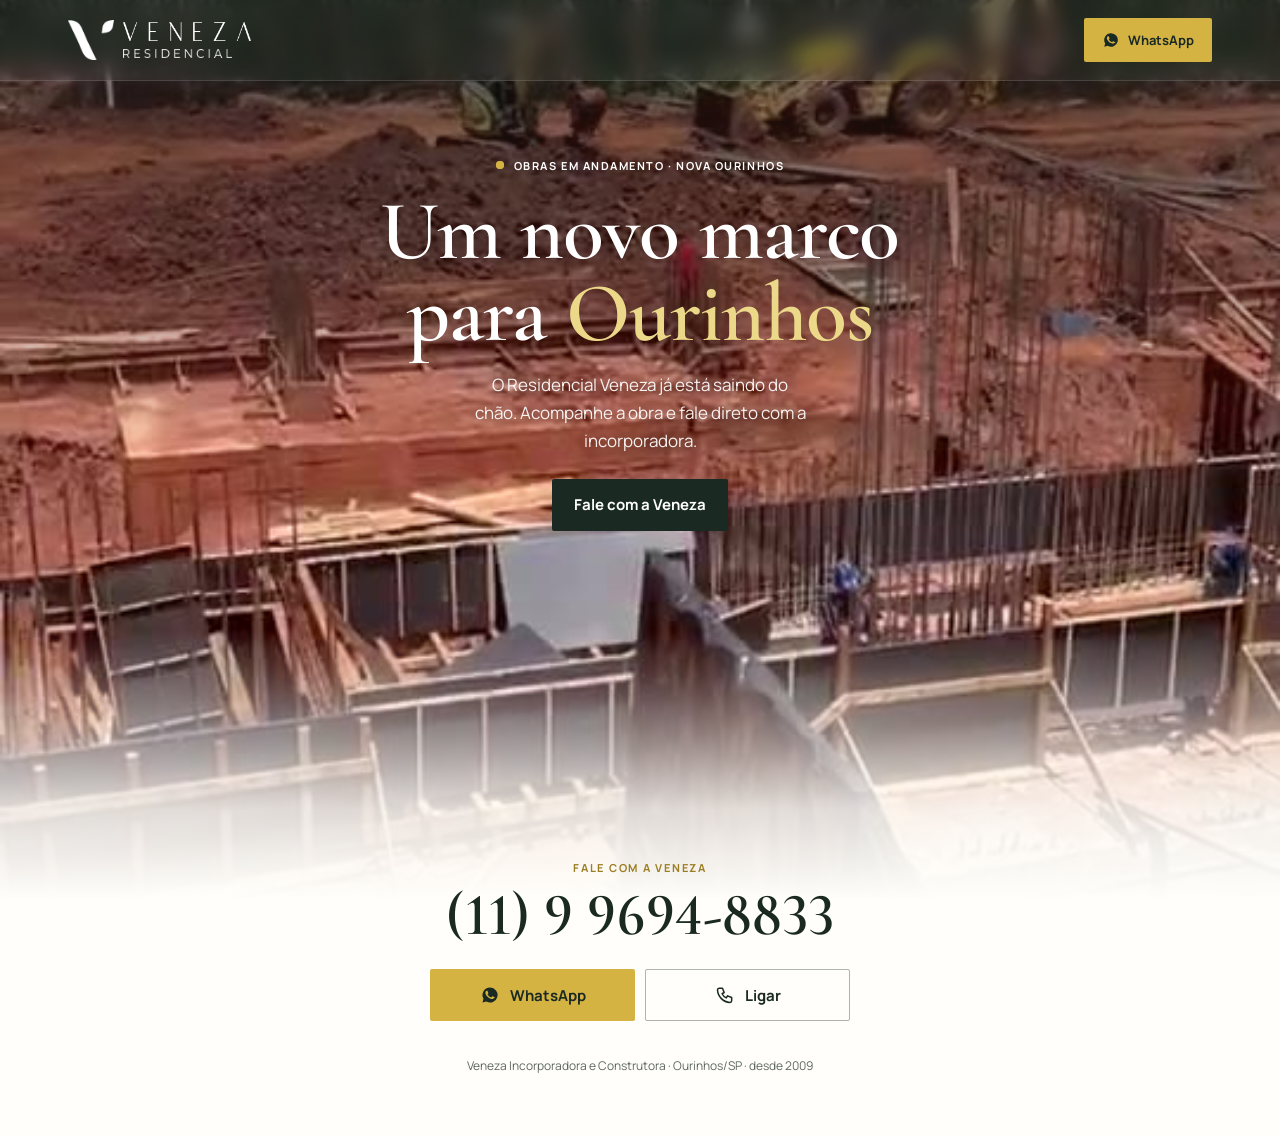
==== hero-b.html @ 21c73be9 "V3: teste de hero no estilo da referência (hero-b.html) Página separada para comparação, sem alterar" ====
<!DOCTYPE html>
<html lang="pt-BR">
<head>
  <meta charset="UTF-8">
  <meta name="viewport" content="width=device-width, initial-scale=1.0, viewport-fit=cover">
  <title>Residencial Veneza | Ourinhos</title>
  <meta name="robots" content="noindex">
  <meta name="description" content="Residencial Veneza, da Veneza Incorporadora e Construtora. Obras em andamento em Nova Ourinhos, Ourinhos/SP. Fale com a Veneza.">
  <meta name="theme-color" content="#1A2922">
  <meta property="og:type" content="website">
  <meta property="og:locale" content="pt_BR">
  <meta property="og:title" content="Residencial Veneza | Ourinhos">
  <meta property="og:description" content="Obras em andamento em Nova Ourinhos. Fale com a Veneza.">
  <meta property="og:image" content="img/obra-poster.jpg">
  <link rel="icon" type="image/png" href="img/favicon.png">
  <link rel="apple-touch-icon" href="img/apple-touch-icon.png">

  <link rel="preconnect" href="https://fonts.googleapis.com">
  <link rel="preconnect" href="https://fonts.gstatic.com" crossorigin>
  <link rel="stylesheet" href="https://fonts.googleapis.com/css2?family=Cormorant+Garamond:wght@500;600&family=Manrope:wght@400;500;600;700&display=swap">
  <link rel="stylesheet" href="hero-b.css">
</head>
<body>

  <!-- Menu fixo com efeito de vidro -->
  <header class="header">
    <div class="header__inner">
      <a class="header__brand" href="#" aria-label="Veneza Residencial">
        <img class="header__mark" src="img/logo-v.png" alt="" width="110" height="96">
        <span class="header__brand-text">
          <img class="header__logo" src="img/logo-veneza.png" alt="" width="440" height="65">
          <img class="header__sub" src="img/logo-residencial.png" alt="" width="560" height="46">
        </span>
      </a>
      <a class="btn btn--gold header__wa" href="https://wa.me/5511996948833?text=Ol%C3%A1%2C%20gostaria%20de%20informa%C3%A7%C3%B5es%20sobre%20o%20Residencial%20Veneza" target="_blank" rel="noopener" aria-label="Falar com a Veneza pelo WhatsApp">
        <svg class="btn__icon" viewBox="0 0 24 24" aria-hidden="true"><path class="fill" d="M12 3a9 9 0 0 0-7.8 13.5L3 21l4.6-1.2A9 9 0 1 0 12 3zm4.6 12.6c-.2.6-1.1 1.1-1.6 1.2-.4.1-1 .1-1.6-.1-.4-.1-.9-.3-1.5-.6-2.6-1.1-4.3-3.8-4.4-3.9-.1-.2-1-1.4-1-2.7s.7-1.9.9-2.2c.2-.3.5-.3.7-.3h.5c.2 0 .4 0 .6.5l.8 2c.1.2.1.3 0 .5l-.3.5-.4.4c-.1.1-.3.3-.1.6.2.3.7 1.2 1.6 1.9 1.1 1 2 1.3 2.3 1.4.3.1.5.1.6-.1l.8-1c.2-.3.4-.2.6-.1l1.9.9c.3.1.5.2.5.3.1.2.1.7-.1 1.2z"/></svg><span class="header__wa-text">WhatsApp</span>
      </a>
    </div>
  </header>

  <main>
    <!-- HERO: título no alto, vídeo da obra dissolvendo no fundo claro -->
    <section class="hero" aria-labelledby="hero-title">
      <video class="hero__video stage__video" muted loop playsinline preload="none"
             poster="img/obra-poster.jpg" aria-hidden="true" data-src="video/obra.mp4"></video>
      <div class="hero__shade" aria-hidden="true"></div>
      <div class="hero__text">
        <p class="hero__eyebrow"><span class="hero__dot" aria-hidden="true"></span>Obras em andamento · Nova Ourinhos</p>
        <h1 class="hero__title" id="hero-title">Um novo marco<br> para <em>Ourinhos</em></h1>
        <p class="hero__lead">O Residencial Veneza já está saindo do chão. Acompanhe a obra e fale direto com a incorporadora.</p>
        <a class="btn btn--dark hero__cta" href="#contato">Fale com a Veneza</a>
      </div>
    </section>

    <!-- CONTATO -->
    <section class="contact" id="contato" aria-labelledby="contact-title">
      <p class="contact__label" id="contact-title">Fale com a Veneza</p>
      <p class="contact__phone">(11) 9 9694-8833</p>
      <div class="contact__actions">
        <a class="btn btn--gold" href="https://wa.me/5511996948833?text=Ol%C3%A1%2C%20gostaria%20de%20informa%C3%A7%C3%B5es%20sobre%20o%20Residencial%20Veneza" target="_blank" rel="noopener"><svg class="btn__icon" viewBox="0 0 24 24" aria-hidden="true"><path class="fill" d="M12 3a9 9 0 0 0-7.8 13.5L3 21l4.6-1.2A9 9 0 1 0 12 3zm4.6 12.6c-.2.6-1.1 1.1-1.6 1.2-.4.1-1 .1-1.6-.1-.4-.1-.9-.3-1.5-.6-2.6-1.1-4.3-3.8-4.4-3.9-.1-.2-1-1.4-1-2.7s.7-1.9.9-2.2c.2-.3.5-.3.7-.3h.5c.2 0 .4 0 .6.5l.8 2c.1.2.1.3 0 .5l-.3.5-.4.4c-.1.1-.3.3-.1.6.2.3.7 1.2 1.6 1.9 1.1 1 2 1.3 2.3 1.4.3.1.5.1.6-.1l.8-1c.2-.3.4-.2.6-.1l1.9.9c.3.1.5.2.5.3.1.2.1.7-.1 1.2z"/></svg> WhatsApp</a>
        <a class="btn btn--line" href="tel:+5511996948833"><svg class="btn__icon" viewBox="0 0 24 24" aria-hidden="true"><path class="line" d="M5 4h4l2 5-2.5 1.5a11 11 0 0 0 5 5L15 13l5 2v4a2 2 0 0 1-2 2A16 16 0 0 1 3 6a2 2 0 0 1 2-2z"/></svg> Ligar</a>
      </div>
      <p class="foot">Veneza Incorporadora e Construtora · Ourinhos/SP · desde 2009</p>
    </section>
  </main>

  <script src="script.js"></script>
</body>
</html>
---- hero-b.css ----
/* =========================================================
   VENEZA v3 — TESTE DE HERO (referência "Stayli"):
   título no alto, vídeo da obra se dissolvendo no fundo claro,
   contato logo abaixo. Pensado primeiro para o celular.
   ========================================================= */
:root {
  --verde-900: #0F1A14;
  --verde-700: #1A2922;
  --dourado: #D4B343;
  --dourado-claro: #ECD889;
  --dourado-texto: #9C7E22;
  --fundo: #FFFEFA;        /* branco-quente das versões anteriores */
  --texto-titulo: #1A2A20;
  --texto-corpo: #5E6761;
  --fonte-titulo: 'Cormorant Garamond', Georgia, 'Times New Roman', serif;
  --fonte-texto: 'Manrope', system-ui, -apple-system, 'Segoe UI', sans-serif;
  --raio: 2px;
  --header-h: 64px;
  --ease: cubic-bezier(.22, .61, .36, 1);
}
*, *::before, *::after { box-sizing: border-box; }
html { scroll-behavior: smooth; }
body { margin: 0; background: var(--fundo); color: var(--texto-corpo); font-family: var(--fonte-texto); -webkit-font-smoothing: antialiased; }
img { display: block; max-width: 100%; }
a { color: inherit; text-decoration: none; }
:focus-visible { outline: 2px solid var(--dourado); outline-offset: 3px; }

/* ---------- Menu de vidro (fica sólido ao chegar no fundo claro) ---------- */
.header {
  position: fixed; inset: 0 0 auto 0; z-index: 10;
  padding-top: env(safe-area-inset-top, 0px);
  background: rgba(255, 255, 255, 0.06);
  -webkit-backdrop-filter: blur(10px); backdrop-filter: blur(10px);
  border-bottom: 1px solid rgba(255, 255, 255, 0.12);
  transition: background-color .35s var(--ease), border-color .35s var(--ease);
}
.header.is-solid { background: rgba(15, 26, 20, 0.88); border-color: transparent; }
.header__inner {
  max-width: 1240px; height: var(--header-h); margin-inline: auto;
  padding-left: max(16px, env(safe-area-inset-left, 0px)); padding-right: max(16px, env(safe-area-inset-right, 0px));
  display: flex; align-items: center; justify-content: space-between; gap: 16px;
}
.header__brand { display: flex; align-items: center; gap: 9px; min-height: 44px; }
.header__mark { width: auto; height: 32px; }
.header__brand-text { display: flex; flex-direction: column; align-items: flex-start; gap: 6px; }
.header__logo { width: auto; height: 15px; }
.header__sub { width: auto; height: 7px; }

/* ---------- Botões ---------- */
.btn {
  display: inline-flex; align-items: center; justify-content: center; gap: 10px;
  min-height: 52px; padding: 0 22px;
  font-family: var(--fonte-texto); font-size: 15px; font-weight: 700;
  border-radius: var(--raio);
  transition: background-color .25s var(--ease), border-color .25s var(--ease), color .25s var(--ease), transform .2s var(--ease);
}
.btn:active { transform: scale(.98); }
.btn--gold { background: var(--dourado); color: var(--verde-700); }
.btn--gold:hover { background: var(--dourado-claro); }
.btn--dark { background: var(--verde-700); color: #FFFFFF; }
.btn--dark:hover { background: var(--verde-900); }
.btn--line { border: 1px solid rgba(26, 42, 32, .35); color: var(--texto-titulo); }
.btn--line:hover { border-color: var(--verde-700); }
.btn__icon { width: 20px; height: 20px; flex-shrink: 0; }
.btn__icon .fill { fill: currentColor; }
.btn__icon .line { fill: none; stroke: currentColor; stroke-width: 1.8; stroke-linejoin: round; }
.header__wa { min-height: 42px; padding: 0 14px; font-size: 13px; gap: 8px; }
.header__wa .btn__icon { width: 18px; height: 18px; }

/* ---------- HERO ---------- */
.hero {
  position: relative;
  min-height: 100svh;
  display: flex;
  flex-direction: column;
  align-items: center;
  overflow: hidden;
  isolation: isolate;
  background: var(--verde-700) url("img/obra-poster.jpg") center / cover no-repeat;
}
.hero__video { position: absolute; inset: 0; z-index: -2; width: 100%; height: 100%; object-fit: cover; }
/* Escuro suave no alto (para o título) e dissolve no fundo claro embaixo */
.hero__shade {
  position: absolute; inset: 0; z-index: -1;
  background:
    linear-gradient(180deg,
      rgba(15, 26, 20, .62) 0%,
      rgba(15, 26, 20, .30) 30%,
      rgba(15, 26, 20, 0) 52%,
      rgba(255, 254, 250, 0) 70%,
      rgba(255, 254, 250, .85) 90%,
      var(--fundo) 100%);
}
.hero__text {
  width: 100%;
  max-width: 720px;
  padding: calc(var(--header-h) + env(safe-area-inset-top, 0px) + 40px) 24px 0;
  text-align: center;
  color: #FFFFFF;
}
.hero__eyebrow {
  margin: 0;
  display: inline-flex; align-items: center; gap: 10px;
  font-size: 11px; font-weight: 700; letter-spacing: .14em; text-transform: uppercase;
}
.hero__dot { position: relative; width: 8px; height: 8px; border-radius: 50%; background: var(--dourado); }
.hero__dot::after { content: ""; position: absolute; inset: 0; border-radius: 50%; background: var(--dourado); animation: pulse 1.8s ease-out infinite; }
@keyframes pulse { from { opacity: .7; transform: scale(1); } to { opacity: 0; transform: scale(2.8); } }
.hero__title {
  margin: 16px 0 0;
  font-family: var(--fonte-titulo);
  font-size: clamp(44px, 12vw, 84px);
  font-weight: 600;
  line-height: .98;
  letter-spacing: -.01em;
  text-wrap: balance;
  text-shadow: 0 2px 24px rgba(0, 0, 0, .25);
}
.hero__title em { font-style: normal; color: var(--dourado-claro); }
.hero__lead { margin: 16px auto 0; max-width: 34ch; font-size: 15px; line-height: 1.65; color: rgba(255, 255, 255, .92); text-shadow: 0 1px 12px rgba(0, 0, 0, .45); }
.hero__cta { margin-top: 24px; }

/* ---------- CONTATO (fundo claro, logo abaixo do vídeo) ---------- */
.contact {
  max-width: 640px;
  margin: -40px auto 0;  /* sobe um pouco sobre o fim do degradê */
  padding: 0 24px calc(48px + env(safe-area-inset-bottom, 0px));
  position: relative;
  text-align: center;
}
.contact__label { margin: 0; font-size: 11px; font-weight: 700; letter-spacing: .16em; text-transform: uppercase; color: var(--dourado-texto); }
.contact__phone {
  margin: 10px 0 0;
  font-family: var(--fonte-titulo); font-size: clamp(40px, 11vw, 60px); font-weight: 600; line-height: 1;
  color: var(--texto-titulo); white-space: nowrap; font-variant-numeric: lining-nums; user-select: all;
}
.contact__actions { margin: 24px auto 0; max-width: 420px; display: grid; grid-template-columns: 1fr 1fr; gap: 10px; }
.foot { margin-top: 36px; font-size: 12px; line-height: 1.5; }

/* ---------- Computador ---------- */
@media (min-width: 900px) {
  :root { --header-h: 80px; }
  .header__inner { padding-left: 48px; padding-right: 48px; }
  .header__mark { height: 40px; }
  .header__logo { height: 19px; }
  .header__sub { height: 9px; }
  .header__brand-text { gap: 8px; }
  .header__wa { min-height: 44px; padding: 0 18px; }
  .hero { min-height: min(100svh, 920px); }
  .hero__text { padding-top: calc(var(--header-h) + 72px); }
  .hero__lead { font-size: 17px; }
}
@media (max-width: 340px) {
  .header__wa-text { display: none; }
  .header__wa { width: 44px; padding: 0; }
}
@media (prefers-reduced-motion: reduce) {
  html { scroll-behavior: auto; }
  .hero__dot::after { animation: none; }
}
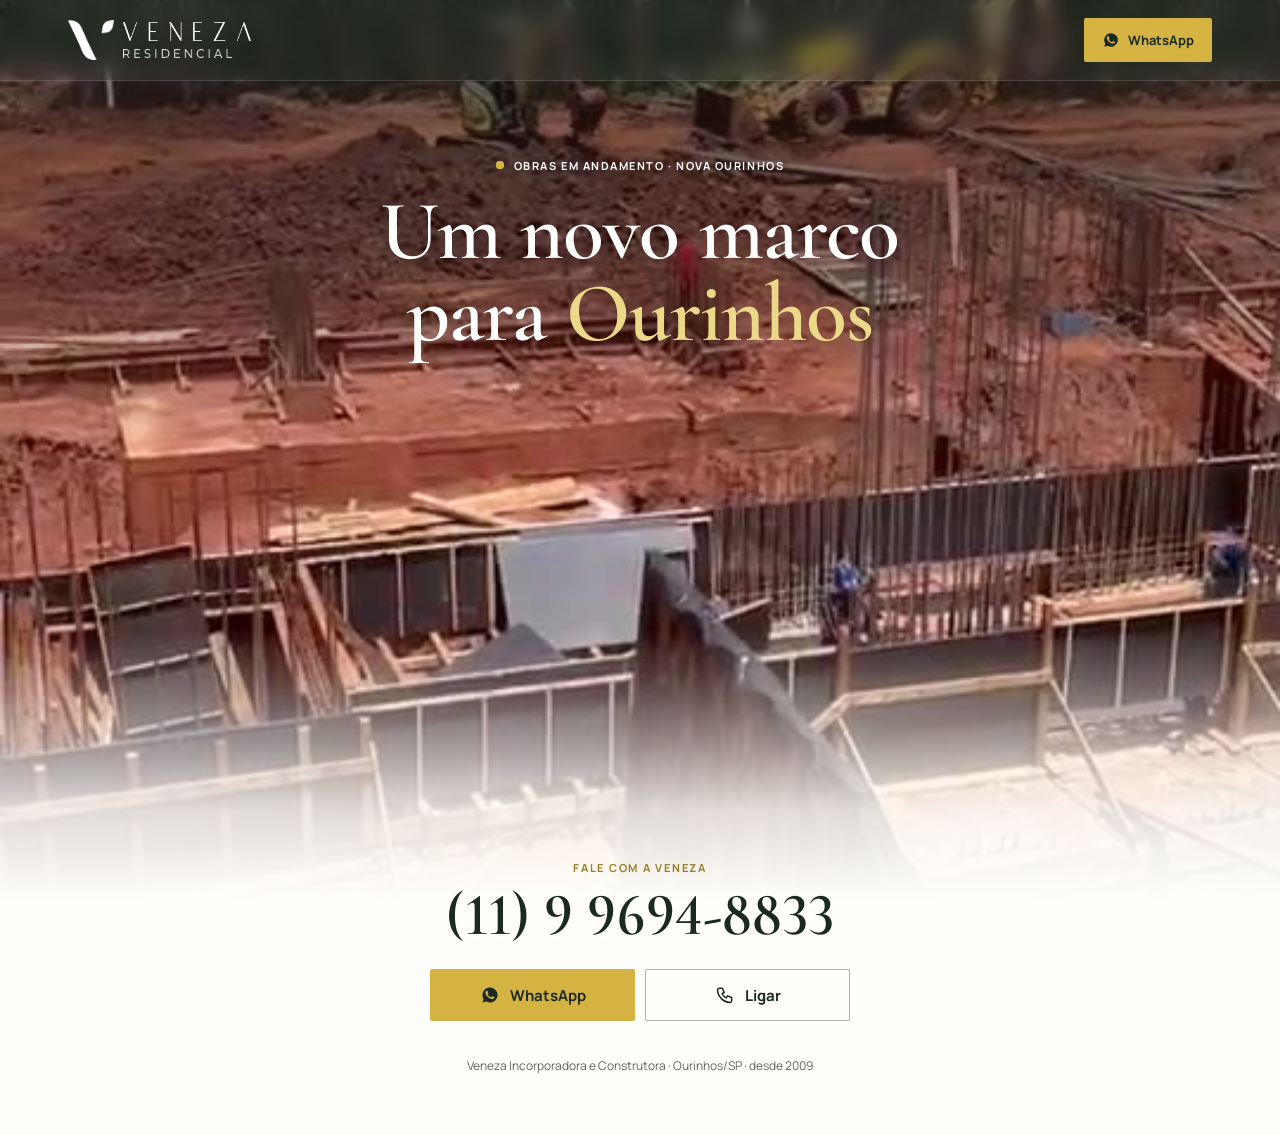
==== commit a20c9959: "V3 teste de hero: só selo e título sobre o vídeo Co-Authored-By: Claude Opus 5.5 <noreply@anthropic." ====
--- a/hero-b.html
+++ b/hero-b.html
@@ -47,8 +47,6 @@
       <div class="hero__text">
         <p class="hero__eyebrow"><span class="hero__dot" aria-hidden="true"></span>Obras em andamento · Nova Ourinhos</p>
         <h1 class="hero__title" id="hero-title">Um novo marco<br> para <em>Ourinhos</em></h1>
-        <p class="hero__lead">O Residencial Veneza já está saindo do chão. Acompanhe a obra e fale direto com a incorporadora.</p>
-        <a class="btn btn--dark hero__cta" href="#contato">Fale com a Veneza</a>
       </div>
     </section>
 
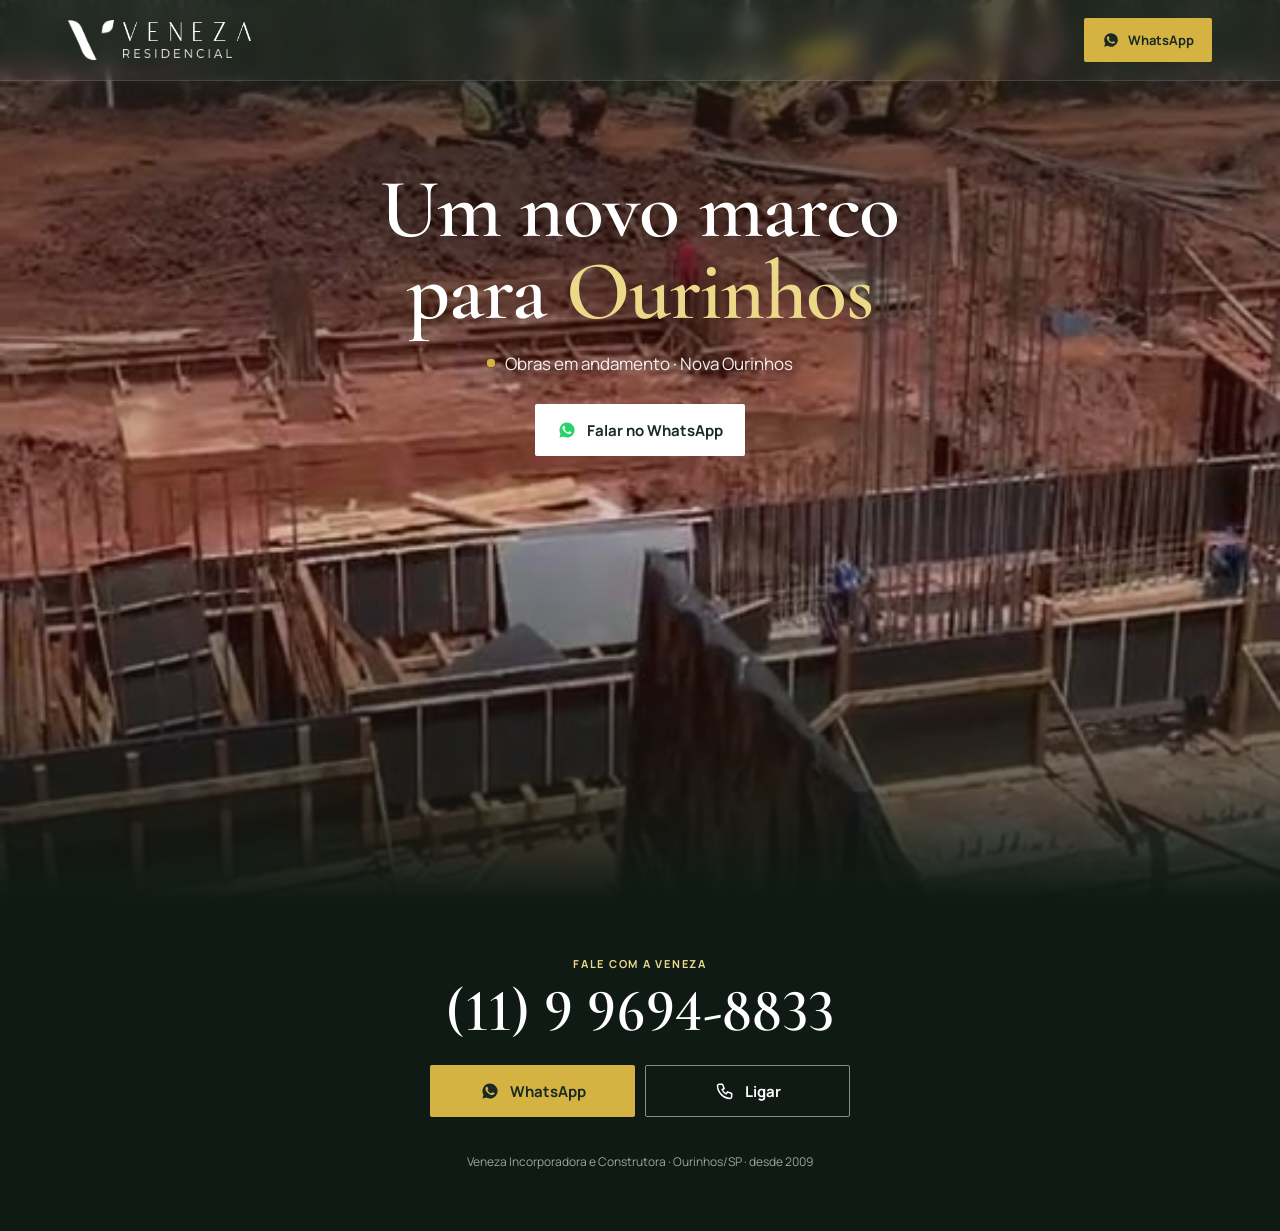
==== commit 048ffab1: "V3 teste de hero: estrutura da referência e sem degradê branco Título, subtítulo e botão de WhatsApp" ====
--- a/hero-b.html
+++ b/hero-b.html
@@ -45,8 +45,9 @@
              poster="img/obra-poster.jpg" aria-hidden="true" data-src="video/obra.mp4"></video>
       <div class="hero__shade" aria-hidden="true"></div>
       <div class="hero__text">
-        <p class="hero__eyebrow"><span class="hero__dot" aria-hidden="true"></span>Obras em andamento · Nova Ourinhos</p>
         <h1 class="hero__title" id="hero-title">Um novo marco<br> para <em>Ourinhos</em></h1>
+        <p class="hero__lead"><span class="hero__dot" aria-hidden="true"></span>Obras em andamento · Nova Ourinhos</p>
+        <a class="btn btn--light hero__cta" href="https://wa.me/5511996948833?text=Ol%C3%A1%2C%20gostaria%20de%20informa%C3%A7%C3%B5es%20sobre%20o%20Residencial%20Veneza" target="_blank" rel="noopener"><svg class="btn__icon" viewBox="0 0 24 24" aria-hidden="true"><path class="fill" d="M12 3a9 9 0 0 0-7.8 13.5L3 21l4.6-1.2A9 9 0 1 0 12 3zm4.6 12.6c-.2.6-1.1 1.1-1.6 1.2-.4.1-1 .1-1.6-.1-.4-.1-.9-.3-1.5-.6-2.6-1.1-4.3-3.8-4.4-3.9-.1-.2-1-1.4-1-2.7s.7-1.9.9-2.2c.2-.3.5-.3.7-.3h.5c.2 0 .4 0 .6.5l.8 2c.1.2.1.3 0 .5l-.3.5-.4.4c-.1.1-.3.3-.1.6.2.3.7 1.2 1.6 1.9 1.1 1 2 1.3 2.3 1.4.3.1.5.1.6-.1l.8-1c.2-.3.4-.2.6-.1l1.9.9c.3.1.5.2.5.3.1.2.1.7-.1 1.2z"/></svg> Falar no WhatsApp</a>
       </div>
     </section>
 
--- a/hero-b.css
+++ b/hero-b.css
@@ -1,6 +1,6 @@
 /* =========================================================
    VENEZA v3 — TESTE DE HERO (referência "Stayli"):
-   título no alto, vídeo da obra se dissolvendo no fundo claro,
+   título no alto sobre o vídeo da obra (sem degradê branco),
    contato logo abaixo. Pensado primeiro para o celular.
    ========================================================= */
 :root {
@@ -20,12 +20,12 @@
 }
 *, *::before, *::after { box-sizing: border-box; }
 html { scroll-behavior: smooth; }
-body { margin: 0; background: var(--fundo); color: var(--texto-corpo); font-family: var(--fonte-texto); -webkit-font-smoothing: antialiased; }
+body { margin: 0; background: var(--verde-900); color: rgba(255, 255, 255, .78); font-family: var(--fonte-texto); -webkit-font-smoothing: antialiased; }
 img { display: block; max-width: 100%; }
 a { color: inherit; text-decoration: none; }
 :focus-visible { outline: 2px solid var(--dourado); outline-offset: 3px; }
 
-/* ---------- Menu de vidro (fica sólido ao chegar no fundo claro) ---------- */
+/* ---------- Menu de vidro (fica sólido ao sair do vídeo) ---------- */
 .header {
   position: fixed; inset: 0 0 auto 0; z-index: 10;
   padding-top: env(safe-area-inset-top, 0px);
@@ -58,9 +58,12 @@
 .btn--gold { background: var(--dourado); color: var(--verde-700); }
 .btn--gold:hover { background: var(--dourado-claro); }
 .btn--dark { background: var(--verde-700); color: #FFFFFF; }
+.btn--light { background: #FFFFFF; color: var(--verde-700); }
+.btn--light:hover { background: var(--dourado-claro); }
+.btn--light .btn__icon { color: #25D366; }
 .btn--dark:hover { background: var(--verde-900); }
-.btn--line { border: 1px solid rgba(26, 42, 32, .35); color: var(--texto-titulo); }
-.btn--line:hover { border-color: var(--verde-700); }
+.btn--line { border: 1px solid rgba(255, 255, 255, .5); color: #FFFFFF; }
+.btn--line:hover { border-color: var(--dourado); color: var(--dourado-claro); }
 .btn__icon { width: 20px; height: 20px; flex-shrink: 0; }
 .btn__icon .fill { fill: currentColor; }
 .btn__icon .line { fill: none; stroke: currentColor; stroke-width: 1.8; stroke-linejoin: round; }
@@ -79,17 +82,16 @@
   background: var(--verde-700) url("img/obra-poster.jpg") center / cover no-repeat;
 }
 .hero__video { position: absolute; inset: 0; z-index: -2; width: 100%; height: 100%; object-fit: cover; }
-/* Escuro suave no alto (para o título) e dissolve no fundo claro embaixo */
+/* Escuro no alto (título) e embaixo (emenda com o verde da página) */
 .hero__shade {
   position: absolute; inset: 0; z-index: -1;
   background:
     linear-gradient(180deg,
-      rgba(15, 26, 20, .62) 0%,
-      rgba(15, 26, 20, .30) 30%,
-      rgba(15, 26, 20, 0) 52%,
-      rgba(255, 254, 250, 0) 70%,
-      rgba(255, 254, 250, .85) 90%,
-      var(--fundo) 100%);
+      rgba(15, 26, 20, .70) 0%,
+      rgba(15, 26, 20, .35) 34%,
+      rgba(15, 26, 20, .15) 60%,
+      rgba(15, 26, 20, .65) 88%,
+      var(--verde-900) 100%);
 }
 .hero__text {
   width: 100%;
@@ -97,6 +99,9 @@
   padding: calc(var(--header-h) + env(safe-area-inset-top, 0px) + 40px) 24px 0;
   text-align: center;
   color: #FFFFFF;
+  display: flex;
+  flex-direction: column;
+  align-items: center;  /* título, subtítulo e botão empilhados, como na referência */
 }
 .hero__eyebrow {
   margin: 0;
@@ -117,25 +122,30 @@
   text-shadow: 0 2px 24px rgba(0, 0, 0, .25);
 }
 .hero__title em { font-style: normal; color: var(--dourado-claro); }
-.hero__lead { margin: 16px auto 0; max-width: 34ch; font-size: 15px; line-height: 1.65; color: rgba(255, 255, 255, .92); text-shadow: 0 1px 12px rgba(0, 0, 0, .45); }
-.hero__cta { margin-top: 24px; }
+.hero__lead {
+  margin: 18px auto 0;
+  display: inline-flex; align-items: center; gap: 10px;
+  font-size: 15px; line-height: 1.5; color: rgba(255, 255, 255, .92);
+  text-shadow: 0 1px 12px rgba(0, 0, 0, .45);
+}
+.hero__cta { margin-top: 28px; }
 
-/* ---------- CONTATO (fundo claro, logo abaixo do vídeo) ---------- */
+/* ---------- CONTATO (fundo verde-escuro, logo abaixo do vídeo) ---------- */
 .contact {
   max-width: 640px;
-  margin: -40px auto 0;  /* sobe um pouco sobre o fim do degradê */
-  padding: 0 24px calc(48px + env(safe-area-inset-bottom, 0px));
+  margin: 0 auto;
+  padding: 56px 24px calc(48px + env(safe-area-inset-bottom, 0px));
   position: relative;
   text-align: center;
 }
-.contact__label { margin: 0; font-size: 11px; font-weight: 700; letter-spacing: .16em; text-transform: uppercase; color: var(--dourado-texto); }
+.contact__label { margin: 0; font-size: 11px; font-weight: 700; letter-spacing: .16em; text-transform: uppercase; color: var(--dourado-claro); }
 .contact__phone {
   margin: 10px 0 0;
   font-family: var(--fonte-titulo); font-size: clamp(40px, 11vw, 60px); font-weight: 600; line-height: 1;
-  color: var(--texto-titulo); white-space: nowrap; font-variant-numeric: lining-nums; user-select: all;
+  color: #FFFFFF; white-space: nowrap; font-variant-numeric: lining-nums; user-select: all;
 }
 .contact__actions { margin: 24px auto 0; max-width: 420px; display: grid; grid-template-columns: 1fr 1fr; gap: 10px; }
-.foot { margin-top: 36px; font-size: 12px; line-height: 1.5; }
+.foot { margin-top: 36px; font-size: 12px; line-height: 1.5; color: rgba(255, 255, 255, .6); }
 
 /* ---------- Computador ---------- */
 @media (min-width: 900px) {
